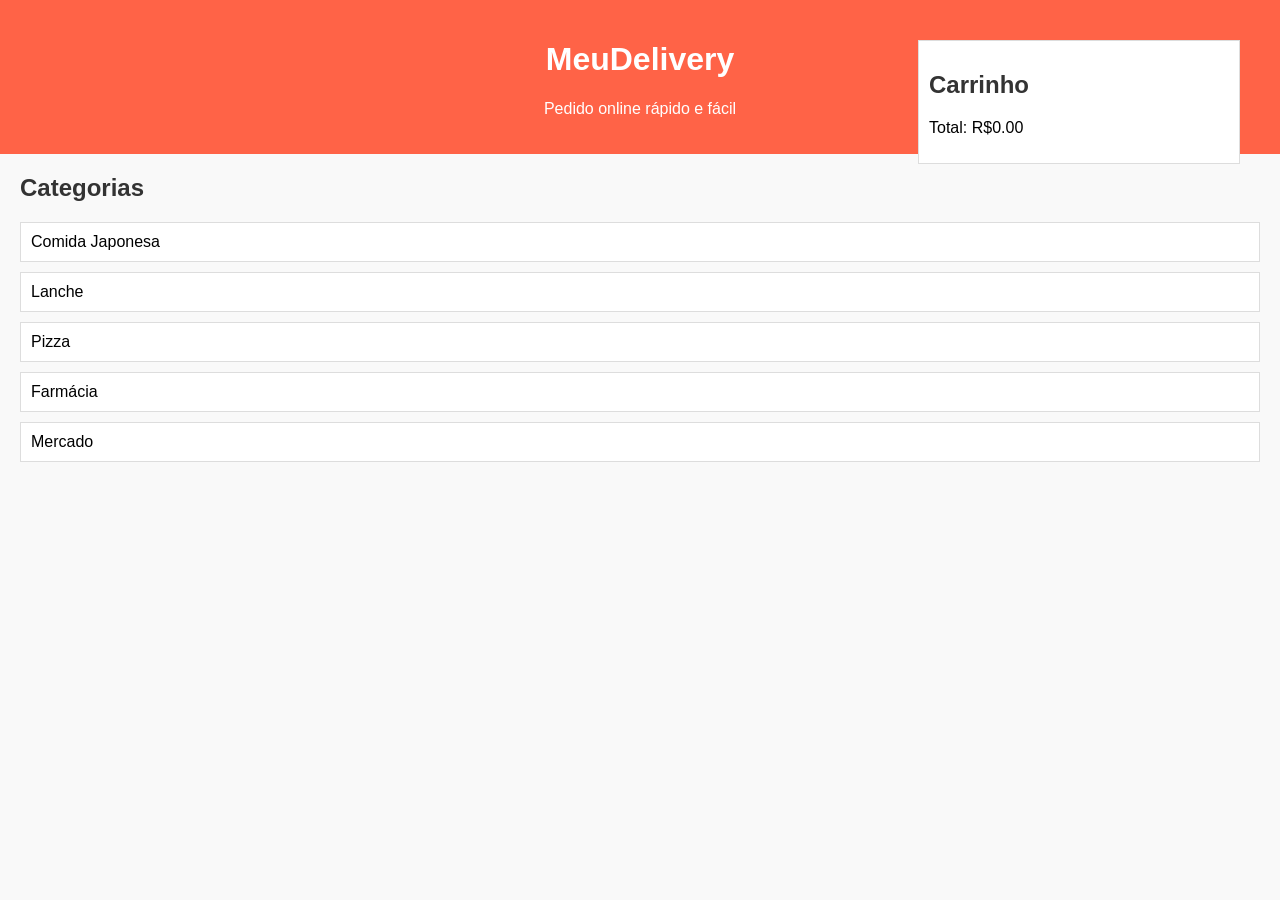
==== ifood/index.html @ b9ead231 "Add files via upload" ====
<!DOCTYPE html>
<html lang="pt-BR">
<head>
  <meta charset="UTF-8">
  <meta name="viewport" content="width=device-width, initial-scale=1.0">
  <title>MeuDelivery</title>
  <link rel="stylesheet" href="style.css">
</head>
<body>
  <!-- Cabeçalho -->
  <header class="header">
    <h1>MeuDelivery</h1>
    <p>Pedido online rápido e fácil</p>
  </header>

  <!-- Lista de Restaurantes -->
  <section class="restaurants">
    <h2>Categorias</h2>
    <ul id="restaurant-list">
      <!-- Itens serão adicionados dinamicamente pelo JavaScript -->
    </ul>
  </section>

  <!-- Detalhes do Restaurante -->
  <section class="restaurant-details" id="restaurant-details" style="display: none;">
    <h2 id="restaurant-name">Nome do Restaurante</h2>
    <ul id="menu-list">
      <!-- Menu será adicionado dinamicamente pelo JavaScript -->
    </ul>
    <button id="back-button">Voltar</button>
  </section>

  <!-- Carrinho de Compras -->
  <aside class="cart">
    <h2>Carrinho</h2>
    <ul id="cart-items" class=" .cart button ">
      <!-- Itens do carrinho serão adicionados dinamicamente -->
    </ul>
    <p>Total: R$<span id="cart-total">0.00</span></p>
  </aside>

  <script src="script.js"></script>
</body>
</html>
---- ifood/style.css ----
/* Estilos Gerais */
body {
    font-family: Arial, sans-serif;
    margin: 0;
    padding: 0;
    background-color: #f9f9f9;
  }
  
  .header {
    background-color: #ff6347;
    color: white;
    text-align: center;
    padding: 20px;
  }
  
  .restaurants, .restaurant-details, .cart {
    margin: 20px;
  }
  
  h2 {
    color: #333;
  }
  
  /* Lista de Restaurantes */
  #restaurant-list {
    list-style: none;
    padding: 0;
  }
  
  #restaurant-list li {
    background-color: white;
    border: 1px solid #ddd;
    padding: 10px;
    margin-bottom: 10px;
    cursor: pointer;
  }
  
  #restaurant-list li:hover {
    background-color: #f0f0f0;
  }
  
  /* Carrinho */
  .cart {
    position: fixed;
    top: 20px;
    right: 20px;
    width: 300px;
    background-color: white;
    border: 1px solid #ddd;
    padding: 10px;
    
  }

  .cart button {
    display: block; /* Faz com que cada botão ocupe uma linha inteira */
    width: 100%; /* Ajusta a largura do botão para ocupar todo o espaço disponível */
    margin-top: 10px; /* Adiciona espaçamento entre os botões */
}
  
  #cart-items {
    list-style: none;
    padding: 0;
  }
  
  #cart-items li {
    padding: 5px 0;
  }
  


  /* Botão Voltar */
  #back-button {
    background-color: #ff6347;
    color: white;
    border: none;
    padding: 10px 20px;
    cursor: pointer;
  }
  
  #back-button:hover {
    background-color: #e55b40;
  }

  #menu-list {
    list-style: none; /* Remove os marcadores da lista */
    padding: 0; /* Remove o espaçamento interno padrão */
    display: flex; /* Define um layout flexível */
    flex-direction: column; /* Alinha os itens verticalmente */
    gap: 10px; /* Adiciona espaçamento entre os itens */

    display: flex; /* Define um layout flexível para alinhar o texto e o botão */
    padding: 10px; /* Adiciona espaçamento interno */
    border: 1px solid #ddd; /* Adiciona uma borda ao redor dos itens */
    margin-bottom: 10px; /* Adiciona espaçamento entre os itens */
    background-color: white; /* Define a cor de fundo */

}

#menu-list li {
    display: flex; /* Define um layout flexível */
    flex-direction: row; /* Alinha o texto e o botão horizontalmente */
    justify-content: space-between; /* Espaça o texto e o botão uniformemente */
    align-items: center; /* Alinha verticalmente o texto e o botão */
    padding: 10px; /* Adiciona espaçamento interno */
    border: 1px solid #ddd; /* Adiciona uma borda ao redor dos itens */
    margin-bottom: 10px; /* Adiciona espaçamento entre os itens */
    background-color: white; /* Define a cor de fundo */
}
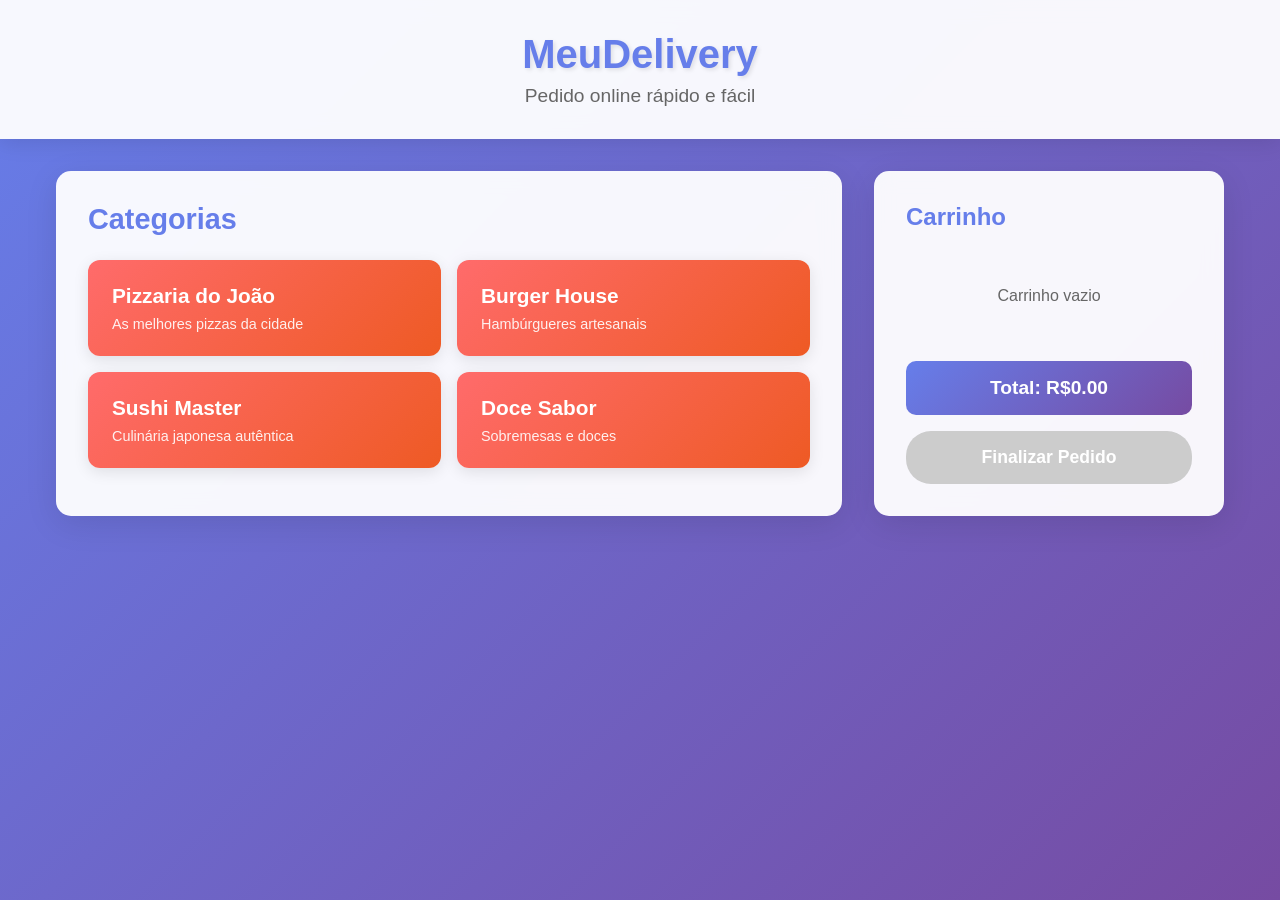
==== commit 94e47557: "novo deliveri" ====
--- a/ifood/index.html
+++ b/ifood/index.html
@@ -13,32 +13,42 @@
     <p>Pedido online rápido e fácil</p>
   </header>
 
-  <!-- Lista de Restaurantes -->
-  <section class="restaurants">
-    <h2>Categorias</h2>
-    <ul id="restaurant-list">
-      <!-- Itens serão adicionados dinamicamente pelo JavaScript -->
-    </ul>
-  </section>
+  <div class="container">
+    <!-- Conteúdo Principal -->
+    <main class="main-content">
+      <!-- Lista de Restaurantes -->
+      <section class="restaurants" id="restaurants-section">
+        <h2>Categorias</h2>
+        <ul id="restaurant-list">
+          <!-- Itens serão adicionados dinamicamente pelo JavaScript -->
+        </ul>
+      </section>
 
-  <!-- Detalhes do Restaurante -->
-  <section class="restaurant-details" id="restaurant-details" style="display: none;">
-    <h2 id="restaurant-name">Nome do Restaurante</h2>
-    <ul id="menu-list">
-      <!-- Menu será adicionado dinamicamente pelo JavaScript -->
-    </ul>
-    <button id="back-button">Voltar</button>
-  </section>
+      <!-- Detalhes do Restaurante -->
+      <section class="restaurant-details" id="restaurant-details" style="display: none;">
+        <h2 id="restaurant-name">Nome do Restaurante</h2>
+        <ul id="menu-list">
+          <!-- Menu será adicionado dinamicamente pelo JavaScript -->
+        </ul>
+        <button id="back-button">Voltar</button>
+      </section>
+    </main>
 
-  <!-- Carrinho de Compras -->
-  <aside class="cart">
-    <h2>Carrinho</h2>
-    <ul id="cart-items" class=" .cart button ">
-      <!-- Itens do carrinho serão adicionados dinamicamente -->
-    </ul>
-    <p>Total: R$<span id="cart-total">0.00</span></p>
-  </aside>
-
+    <!-- Carrinho de Compras -->
+    <aside class="cart">
+      <h2>Carrinho</h2>
+      <ul id="cart-items">
+        <!-- Itens do carrinho serão adicionados dinamicamente -->
+      </ul>
+      <div class="cart-total">
+        Total: R$<span id="cart-total">0.00</span>
+      </div>
+      <button id="checkout-button" class="checkout-button" onclick="finalizarPedido()">
+        Finalizar Pedido
+      </button>
+    </aside>
+  </div>
   <script src="script.js"></script>
 </body>
+
 </html>
--- a/ifood/style.css
+++ b/ifood/style.css
@@ -1,109 +1,305 @@
-/* Estilos Gerais */
-body {
-    font-family: Arial, sans-serif;
-    margin: 0;
-    padding: 0;
-    background-color: #f9f9f9;
-  }
-  
-  .header {
-    background-color: #ff6347;
-    color: white;
-    text-align: center;
-    padding: 20px;
-  }
-  
-  .restaurants, .restaurant-details, .cart {
-    margin: 20px;
-  }
-  
-  h2 {
-    color: #333;
-  }
-  
-  /* Lista de Restaurantes */
-  #restaurant-list {
-    list-style: none;
-    padding: 0;
-  }
-  
-  #restaurant-list li {
-    background-color: white;
-    border: 1px solid #ddd;
-    padding: 10px;
-    margin-bottom: 10px;
-    cursor: pointer;
-  }
-  
-  #restaurant-list li:hover {
-    background-color: #f0f0f0;
-  }
-  
-  /* Carrinho */
-  .cart {
-    position: fixed;
-    top: 20px;
-    right: 20px;
-    width: 300px;
-    background-color: white;
-    border: 1px solid #ddd;
-    padding: 10px;
-    
-  }
-
-  .cart button {
-    display: block; /* Faz com que cada botão ocupe uma linha inteira */
-    width: 100%; /* Ajusta a largura do botão para ocupar todo o espaço disponível */
-    margin-top: 10px; /* Adiciona espaçamento entre os botões */
-}
-  
-  #cart-items {
-    list-style: none;
-    padding: 0;
-  }
-  
-  #cart-items li {
-    padding: 5px 0;
-  }
-  
-
-
-  /* Botão Voltar */
-  #back-button {
-    background-color: #ff6347;
-    color: white;
-    border: none;
-    padding: 10px 20px;
-    cursor: pointer;
-  }
-  
-  #back-button:hover {
-    background-color: #e55b40;
-  }
-
-  #menu-list {
-    list-style: none; /* Remove os marcadores da lista */
-    padding: 0; /* Remove o espaçamento interno padrão */
-    display: flex; /* Define um layout flexível */
-    flex-direction: column; /* Alinha os itens verticalmente */
-    gap: 10px; /* Adiciona espaçamento entre os itens */
-
-    display: flex; /* Define um layout flexível para alinhar o texto e o botão */
-    padding: 10px; /* Adiciona espaçamento interno */
-    border: 1px solid #ddd; /* Adiciona uma borda ao redor dos itens */
-    margin-bottom: 10px; /* Adiciona espaçamento entre os itens */
-    background-color: white; /* Define a cor de fundo */
-
-}
-
-#menu-list li {
-    display: flex; /* Define um layout flexível */
-    flex-direction: row; /* Alinha o texto e o botão horizontalmente */
-    justify-content: space-between; /* Espaça o texto e o botão uniformemente */
-    align-items: center; /* Alinha verticalmente o texto e o botão */
-    padding: 10px; /* Adiciona espaçamento interno */
-    border: 1px solid #ddd; /* Adiciona uma borda ao redor dos itens */
-    margin-bottom: 10px; /* Adiciona espaçamento entre os itens */
-    background-color: white; /* Define a cor de fundo */
-}
-
+
+    * {
+      margin: 0;
+      padding: 0;
+      box-sizing: border-box;
+    }
+
+    body {
+      font-family: 'Arial', sans-serif;
+      background: linear-gradient(135deg, #667eea 0%, #764ba2 100%);
+      min-height: 100vh;
+      color: #333;
+    }
+
+    .header {
+      background: rgba(255, 255, 255, 0.95);
+      backdrop-filter: blur(10px);
+      padding: 2rem;
+      text-align: center;
+      box-shadow: 0 4px 20px rgba(0, 0, 0, 0.1);
+      margin-bottom: 2rem;
+    }
+
+    .header h1 {
+      font-size: 2.5rem;
+      color: #667eea;
+      margin-bottom: 0.5rem;
+      text-shadow: 2px 2px 4px rgba(0, 0, 0, 0.1);
+    }
+
+    .header p {
+      font-size: 1.2rem;
+      color: #666;
+    }
+
+    .container {
+      max-width: 1200px;
+      margin: 0 auto;
+      padding: 0 1rem;
+      display: grid;
+      grid-template-columns: 1fr 350px;
+      gap: 2rem;
+    }
+
+    .main-content {
+      background: rgba(255, 255, 255, 0.95);
+      backdrop-filter: blur(10px);
+      border-radius: 15px;
+      padding: 2rem;
+      box-shadow: 0 8px 32px rgba(0, 0, 0, 0.1);
+    }
+
+    .restaurants h2, .restaurant-details h2 {
+      color: #667eea;
+      margin-bottom: 1.5rem;
+      font-size: 1.8rem;
+    }
+
+    #restaurant-list {
+      list-style: none;
+      display: grid;
+      grid-template-columns: repeat(auto-fit, minmax(250px, 1fr));
+      gap: 1rem;
+    }
+
+    .restaurant-item {
+      background: linear-gradient(135deg, #ff6b6b, #ee5a24);
+      color: white;
+      padding: 1.5rem;
+      border-radius: 12px;
+      cursor: pointer;
+      transition: all 0.3s ease;
+      box-shadow: 0 4px 15px rgba(0, 0, 0, 0.1);
+    }
+
+    .restaurant-item:hover {
+      transform: translateY(-5px) scale(1.02);
+      box-shadow: 0 8px 25px rgba(0, 0, 0, 0.2);
+    }
+
+    .restaurant-item h3 {
+      font-size: 1.3rem;
+      margin-bottom: 0.5rem;
+    }
+
+    .restaurant-item p {
+      opacity: 0.9;
+      font-size: 0.9rem;
+    }
+
+    .restaurant-details {
+      animation: fadeIn 0.5s ease-in-out;
+    }
+
+    @keyframes fadeIn {
+      from { opacity: 0; transform: translateY(20px); }
+      to { opacity: 1; transform: translateY(0); }
+    }
+
+    #menu-list {
+      list-style: none;
+      margin-bottom: 2rem;
+    }
+
+    .menu-item {
+      background: #f8f9fa;
+      padding: 1.5rem;
+      margin-bottom: 1rem;
+      border-radius: 10px;
+      display: flex;
+      justify-content: space-between;
+      align-items: center;
+      transition: all 0.3s ease;
+      border-left: 4px solid #667eea;
+    }
+
+    .menu-item:hover {
+      background: #e9ecef;
+      transform: translateX(5px);
+    }
+
+    .menu-item-info h4 {
+      color: #333;
+      margin-bottom: 0.5rem;
+      font-size: 1.1rem;
+    }
+
+    .menu-item-info p {
+      color: #666;
+      font-size: 0.9rem;
+    }
+
+    .menu-item-price {
+      font-size: 1.3rem;
+      font-weight: bold;
+      color: #667eea;
+    }
+
+    .add-to-cart {
+      background: linear-gradient(135deg, #667eea, #764ba2);
+      color: white;
+      border: none;
+      padding: 0.7rem 1.5rem;
+      border-radius: 25px;
+      cursor: pointer;
+      font-size: 0.9rem;
+      transition: all 0.3s ease;
+      margin-left: 1rem;
+    }
+
+    .add-to-cart:hover {
+      background: linear-gradient(135deg, #764ba2, #667eea);
+      transform: scale(1.05);
+    }
+
+    #back-button {
+      background: linear-gradient(135deg, #ff6b6b, #ee5a24);
+      color: white;
+      border: none;
+      padding: 1rem 2rem;
+      border-radius: 25px;
+      cursor: pointer;
+      font-size: 1rem;
+      transition: all 0.3s ease;
+    }
+
+    #back-button:hover {
+      background: linear-gradient(135deg, #ee5a24, #ff6b6b);
+      transform: scale(1.05);
+    }
+
+    .cart {
+      background: rgba(255, 255, 255, 0.95);
+      backdrop-filter: blur(10px);
+      border-radius: 15px;
+      padding: 2rem;
+      height: fit-content;
+      box-shadow: 0 8px 32px rgba(0, 0, 0, 0.1);
+      position: sticky;
+      top: 2rem;
+    }
+
+    .cart h2 {
+      color: #667eea;
+      margin-bottom: 1.5rem;
+      font-size: 1.5rem;
+    }
+
+    #cart-items {
+      list-style: none;
+      margin-bottom: 1.5rem;
+    }
+
+    .cart-item {
+      background: #f8f9fa;
+      padding: 1rem;
+      margin-bottom: 0.5rem;
+      border-radius: 8px;
+      display: flex;
+      justify-content: space-between;
+      align-items: center;
+      animation: slideIn 0.3s ease;
+    }
+
+    @keyframes slideIn {
+      from { opacity: 0; transform: translateX(20px); }
+      to { opacity: 1; transform: translateX(0); }
+    }
+
+    .cart-item-info {
+      flex: 1;
+    }
+
+    .cart-item-info h4 {
+      font-size: 0.9rem;
+      margin-bottom: 0.3rem;
+    }
+
+    .cart-item-price {
+      font-size: 0.9rem;
+      color: #667eea;
+      font-weight: bold;
+    }
+
+    .remove-item {
+      background: #ff6b6b;
+      color: white;
+      border: none;
+      padding: 0.3rem 0.7rem;
+      border-radius: 15px;
+      cursor: pointer;
+      font-size: 0.8rem;
+      transition: all 0.3s ease;
+    }
+
+    .remove-item:hover {
+      background: #ee5a24;
+      transform: scale(1.1);
+    }
+
+    .cart-total {
+      background: linear-gradient(135deg, #667eea, #764ba2);
+      color: white;
+      padding: 1rem;
+      border-radius: 10px;
+      text-align: center;
+      font-size: 1.2rem;
+      font-weight: bold;
+      margin-top: 1rem;
+    }
+
+    .checkout-button {
+      background: linear-gradient(135deg, #00b894, #00a085);
+      color: white;
+      border: none;
+      padding: 1rem 2rem;
+      border-radius: 25px;
+      cursor: pointer;
+      font-size: 1.1rem;
+      font-weight: bold;
+      width: 100%;
+      margin-top: 1rem;
+      transition: all 0.3s ease;
+      box-shadow: 0 4px 15px rgba(0, 184, 148, 0.3);
+    }
+
+    .checkout-button:hover {
+      background: linear-gradient(135deg, #00a085, #00b894);
+      transform: translateY(-2px);
+      box-shadow: 0 6px 20px rgba(0, 184, 148, 0.4);
+    }
+
+    .checkout-button:disabled {
+      background: #ccc;
+      cursor: not-allowed;
+      transform: none;
+      box-shadow: none;
+    }
+
+    .checkout-button:disabled:hover {
+      background: #ccc;
+      transform: none;
+      box-shadow: none;
+    }
+
+    .empty-cart {
+      text-align: center;
+      color: #666;
+      padding: 2rem;
+    }
+
+    @media (max-width: 768px) {
+      .container {
+        grid-template-columns: 1fr;
+      }
+      
+      .header h1 {
+        font-size: 2rem;
+      }
+      
+      #restaurant-list {
+        grid-template-columns: 1fr;
+      }
+    }
+  
